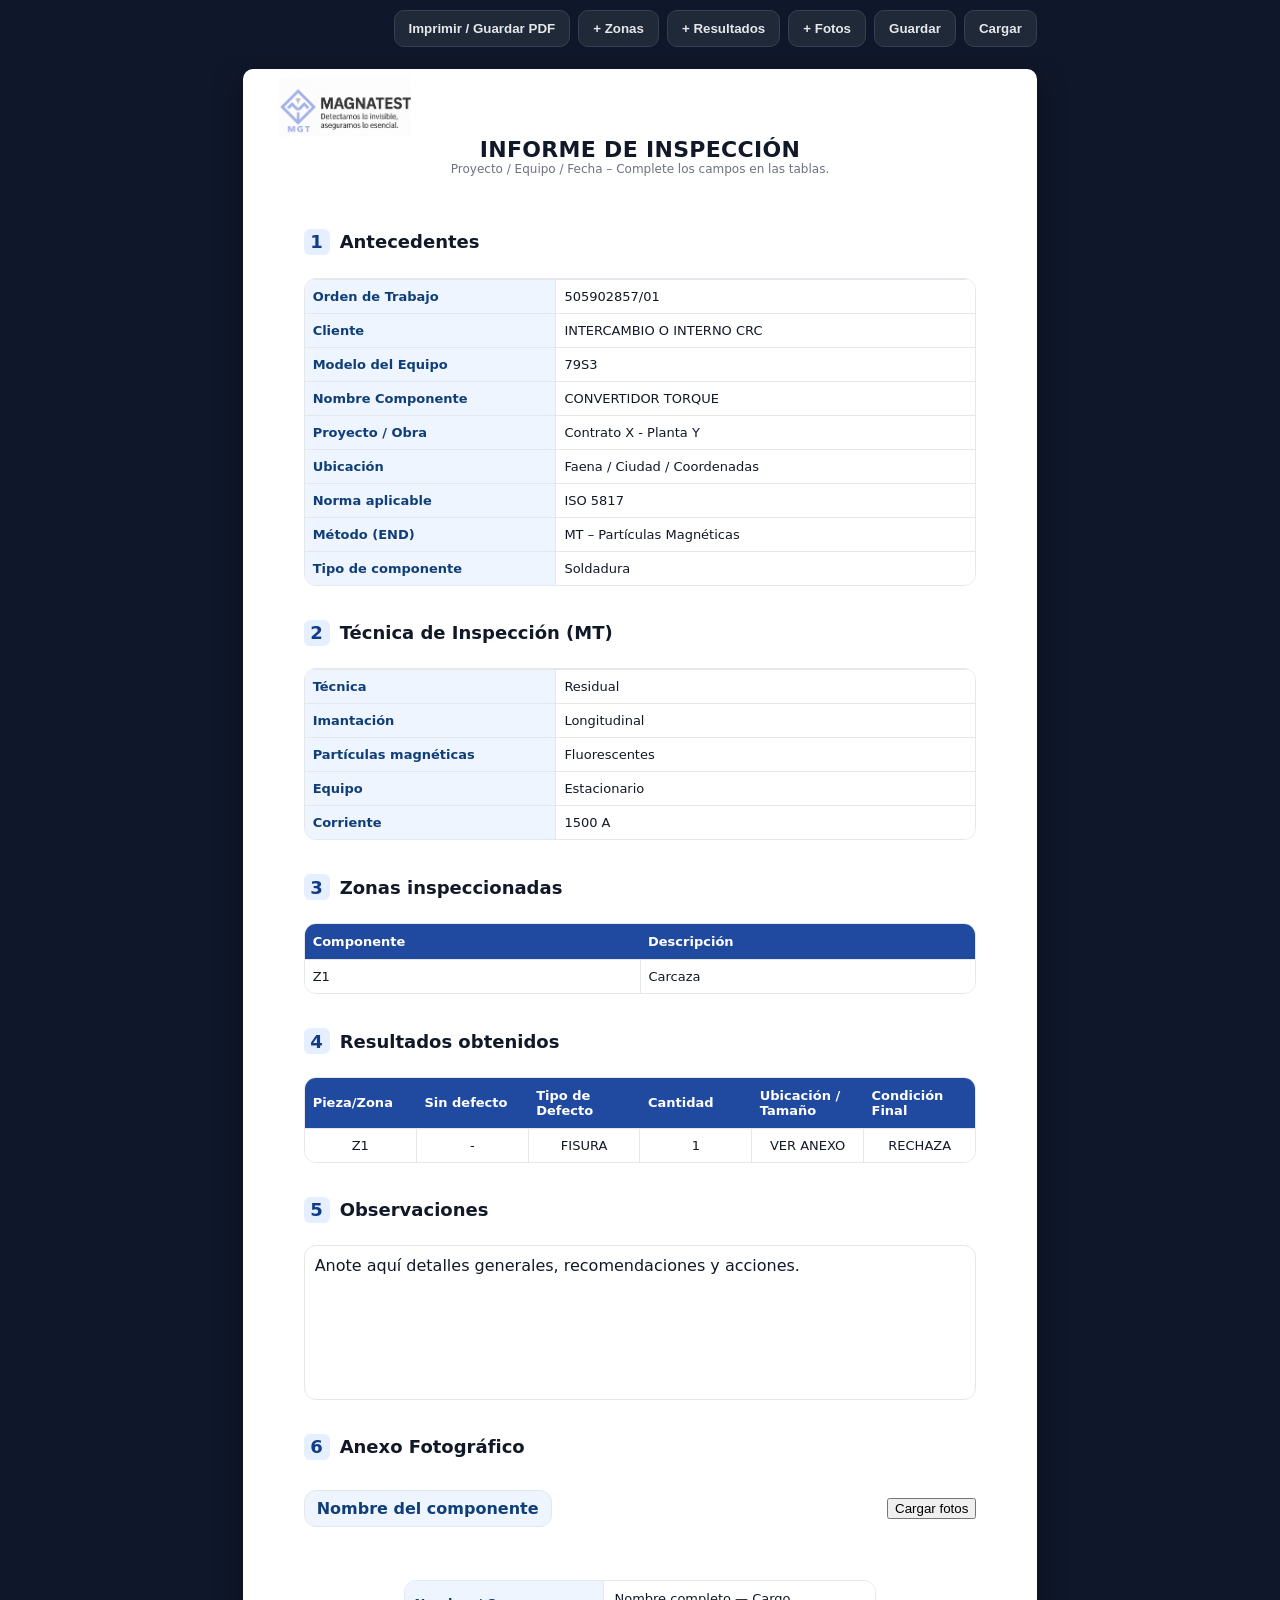
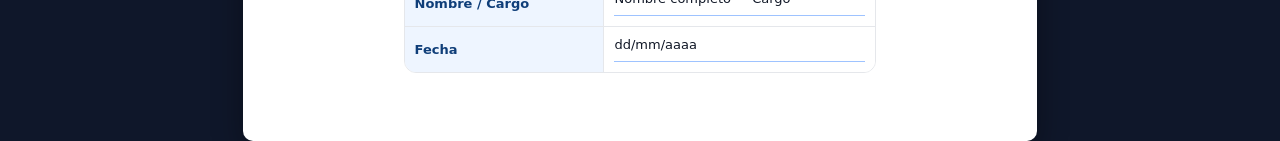
==== magnatest_informe_esquinado/index.html @ 353a2c6d "Add files via upload" ====
<!DOCTYPE html>
<html lang="es">
<head>
  <meta charset="utf-8" />
  <meta name="viewport" content="width=device-width, initial-scale=1, viewport-fit=cover" />
  <title>Informe de Inspección</title>
  <meta name="theme-color" content="#0b66c3" />
  <link rel="manifest" href="manifest.webmanifest" />
  <style>
    :root{--a4-w:210mm;--a4-h:297mm;--ink:#111827;--border:#e5e7eb;--bg:#ffffff;--head:#204aa0;--soft:#cfe2ff}
    html,body{height:100%}
    body{margin:0;background:#0f172a;color:var(--ink);font-family:ui-sans-serif,system-ui,-apple-system,Segoe UI,Roboto,Helvetica,Arial}
    .toolbar{position:sticky;top:0;z-index:10;max-width:var(--a4-w);margin:0 auto;padding:10px 8px;display:flex;gap:8px;flex-wrap:wrap;justify-content:flex-end;background:#0f172a}
    .btn{border:1px solid #334155;background:#1f2937;color:#e5e7eb;padding:10px 14px;border-radius:10px;cursor:pointer;font-weight:700}
    input[type="file"]{display:none!important}

    .sheet{counter-reset:sec;width:var(--a4-w);min-height:var(--a4-h);margin:12px auto 24px;background:var(--bg);box-shadow:0 10px 30px rgba(0,0,0,.35);border-radius:10px;padding:18mm 16mm;box-sizing:border-box;position:relative}
    .logo-wrap{position:absolute;top:6mm;left:10mm}
    .logo{width:34mm}
    #sec-antecedentes{margin-top:14mm}

    .header{text-align:center;margin:0 auto 10mm}
    .h-title{font-size:22px;font-weight:800;letter-spacing:.3px;text-transform:uppercase}
    .h-sub{color:#6b7280;font-size:12px}

    .section{margin-bottom:9mm;break-inside:avoid;counter-increment:sec}
    .section h2{display:flex;align-items:center;gap:10px;font-size:18px;margin:0 0 6mm 0;break-after:avoid}
    .num{display:inline-grid;place-items:center;width:26px;height:26px;border-radius:6px;background:#e6efff;color:#113c88;font-weight:800}
    .num::after{content:counter(sec)}

    .table-wrap{border:1px solid var(--border);border-radius:12px;overflow:hidden}
    table{width:100%;border-collapse:collapse;table-layout:fixed;font-size:13px}
    thead th{background:var(--head);color:#fff;text-align:left;padding:10px 8px;font-weight:700}
    tbody td{border-top:1px solid var(--border);border-right:1px solid var(--border);padding:9px 8px;vertical-align:top;background:#fff}
    tbody td:last-child{border-right:none}
    [contenteditable="true"]{outline:none}
    [contenteditable="true"]:focus{box-shadow:inset 0 0 0 2px #d6e7fb;background:#f8fbff}

    /* Centro de texto SOLO sección resultados */
    #tabla-resultados tbody td{ text-align:center; }
    #tabla-resultados tbody td:first-child{ text-align:center; } /* si prefieres izq, cambia a left */

    /* Anexo: título formal y galería 2 columnas con borde tenue */
    .group{margin:8mm 0 10mm}
    .group-head{display:flex;align-items:center;justify-content:space-between;gap:8px;margin-bottom:8px}
    .group-name{display:inline-block;padding:8px 12px;border:1px solid var(--border);border-radius:12px;background:#eef5ff;color:#0f3e79;font-weight:700;min-width:46mm;max-width:100mm}
    .gallery{--cols:2;--gap:10px;display:grid;grid-template-columns:repeat(var(--cols),1fr);gap:var(--gap)}
    .photo{position:relative;border:2px solid var(--soft);border-radius:12px;overflow:hidden;background:#fff;break-inside:avoid;page-break-inside:avoid;cursor:grab;box-shadow:0 0 0 4px #f6f9ff inset}
    .photo:active{cursor:grabbing}
    .photo::before{content:"";display:block;aspect-ratio:4/3;}
    .photo>img{position:absolute;inset:0;width:100%;height:100%;object-fit:cover}
    .drag-over{outline:3px dashed #2563eb; outline-offset:-6px}

    /* Firma */
    .sig-table { width: 70%; margin: 12mm auto 0; border:1px solid var(--border); border-radius:12px; overflow:hidden; }
    .sig-table table { width:100%; border-collapse:collapse; table-layout:fixed; }
    .sig-table td { border-top:1px solid var(--border); padding:10px; font-size:13px; vertical-align:middle; }
    .sig-table tr:first-child td { border-top:none; }
    .sig-label { width:38%; background:#eef5ff; font-weight:700; color:#0f3e79; }
    .sig-fill { background:#fff; }
    .sig-underline { border-bottom:1.5px solid #9ec3ff; height:24px; }

    /* Observaciones simple */
    .notes-simple{border:1px solid var(--border);border-radius:12px;min-height:35mm;padding:10px;background:#fff}

    @page{size:A4;margin:12mm 10mm}
    @media print{
      .toolbar,.controls{display:none!important}
      body{background:#fff}
      .sheet{margin:0;box-shadow:none;border-radius:0;padding:0}
      #sec-fotos .group + .group{break-before:page}
      .photo{border:2px solid var(--soft);box-shadow:0 0 0 4px #f6f9ff inset} /* mantener borde tenue también en PDF */
    }
  
/* === Precise logo placement for PRINT === */
:root{
  --pm-top: 8mm;
  --pm-left: 10mm;
  --logo-nudge-x: -2mm;
  --logo-nudge-y: -2mm;
}
@media print {
  @page {
    margin: var(--pm-top) 10mm 12mm var(--pm-left);
  }
  .report-header, header, .title-wrap { padding-top: 0 !important; margin-top: 0 !important; }
  .brand{position:absolute !important; top:14px !important; left:20px !important; z-index:1000;}
  .brand img{ display:block !important; max-height: 28mm !important; height:auto !important; width:auto !important; }
}

</style>

<!-- mgt v35 css -->
<style>
/* Header/brand forced top-left */
header, .header, .page-header { position: relative; }
.brand, .app-brand, .brand-logo, .logo, .mgt-brand { position: absolute !important; top: 4px !important; left: 18px !important; z-index: 10; }
.brand img, .app-brand img, .brand-logo img, .logo img, .mgt-brand img { height: 60px !important; width: auto !important; display:block; }


@media print {
  .sig-table{ page-break-before: always; break-inside: avoid; margin-top: 8mm; }
}


/* === Logo bien esquinado en pantalla e impresión === */
:root{ --page-margin: 10mm; --logo-nudge-y: -1mm; --logo-nudge-x: -1mm; }
@media print {
  @page { margin: var(--page-margin); }
  .report-header, header, .title-wrap{ padding-top:0 !important; margin-top:0 !important; }
  .brand{position:absolute !important; top:14px !important; left:20px !important; z-index:1000;}
}

/* Center report title block */
.report-title, h1.report-title, .title-main { text-align: center; margin: 0; padding-top: 6px; }

/* Photo tiles: add light border + delete button */
.mgt-photo, .mgt-photo-card, .photo, .photo-card, .gallery-item, .evidence-photo, .evidence .item, figure.photo {
  position: relative; border-radius: 14px; overflow: hidden; outline: 1.5px solid rgba(60,110,200,.25);
}
.mgt-remove { position:absolute; top:8px; right:8px; border:1px solid #cfe0ff; background:#fff; color:#1f3a93;
  font-size: .8rem; line-height:1; padding:4px 8px; border-radius:10px; cursor:pointer; box-shadow:0 2px 6px rgba(0,0,0,.08);
}
.mgt-remove:hover{ background:#eef3ff; }

@media print{
  .mgt-remove{ display:none !important; }
  .brand, .app-brand, .brand-logo, .logo, .mgt-brand { top: 0 !important; left: 0 !important; }
  .report-title, h1.report-title, .title-main { padding-top: 0; }
}

/* === Precise logo placement for PRINT === */
:root{
  --pm-top: 8mm;
  --pm-left: 10mm;
  --logo-nudge-x: -2mm;
  --logo-nudge-y: -2mm;
}
@media print {
  @page {
    margin: var(--pm-top) 10mm 12mm var(--pm-left);
  }
  .report-header, header, .title-wrap { padding-top: 0 !important; margin-top: 0 !important; }
  .brand{position:absolute !important; top:14px !important; left:20px !important; z-index:1000;}
  .brand img{ display:block !important; max-height: 28mm !important; height:auto !important; width:auto !important; }
}

</style>

<link rel="apple-touch-icon" href="./icons/apple-touch-icon.png">

<style id="mgt-fixes-final">
/* === MGT Fixes v1: logo bien esquinado en PDF y limpieza de impresión === */
:root{ --mgt-page-margin: 10mm; --mgt-logo-size: 28mm; }
@media print {
  @page { size: A4; margin: var(--mgt-page-margin); }
  body{ background:#fff !important; }
  .toolbar{ display:none !important; }
  .sheet{ margin:0 !important; padding:0 !important; box-shadow:none !important; border-radius:0 !important; }
  /* Ancla el logo exactamente en la esquina superior izquierda del área imprimible */
  .logo-wrap{ position: fixed !important; top: var(--mgt-page-margin) !important; left: var(--mgt-page-margin) !important; z-index: 9999 !important; }
  .logo-wrap .logo{ height: var(--mgt-logo-size) !important; width: auto !important; display:block !important; }
  header.header{ margin-top: 0 !important; padding-top: 0 !important; }
}
</style>

</head>
<body>
  <div class="toolbar">
    <button class="btn" onclick="window.print()">Imprimir / Guardar PDF</button>
    <button class="btn" id="btnAddZonas">+ Zonas</button>
    <button class="btn" id="btnAddResultados">+ Resultados</button>
    <button class="btn" id="btnAddFotos">+ Fotos</button>
    <button class="btn" id="btnSave">Guardar</button>
    <button class="btn" id="btnLoad">Cargar</button>
    <input type="file" id="fileLoader" accept="application/json" />
  </div>

  <div class="sheet" id="sheet">
    <div class="logo-wrap brand"><img class="logo" src="icons/logo-magnatest.png" alt="MAGNATEST" /></div>
    <header class="header">
      <div class="h-title">INFORME DE INSPECCIÓN</div>
      <div class="h-sub">Proyecto / Equipo / Fecha – Complete los campos en las tablas.</div>
    </header>

    <!-- 1 -->
    <section class="section" id="sec-antecedentes">
      <h2><span class="num"></span> Antecedentes</h2>
      <div class="table-wrap">
        <table><tbody>
          <tr><td style="width:35%;background:#eef5ff;font-weight:700;color:#0f3e79;">Orden de Trabajo</td><td contenteditable="true">505902857/01</td></tr>
          <tr><td style="width:35%;background:#eef5ff;font-weight:700;color:#0f3e79;">Cliente</td><td contenteditable="true">INTERCAMBIO O INTERNO CRC</td></tr>
          <tr><td style="width:35%;background:#eef5ff;font-weight:700;color:#0f3e79;">Modelo del Equipo</td><td contenteditable="true">79S3</td></tr>
          <tr><td style="width:35%;background:#eef5ff;font-weight:700;color:#0f3e79;">Nombre Componente</td><td contenteditable="true">CONVERTIDOR TORQUE</td></tr>
          <tr><td style="width:35%;background:#eef5ff;font-weight:700;color:#0f3e79;">Proyecto / Obra</td><td contenteditable="true">Contrato X - Planta Y</td></tr>
          <tr><td style="width:35%;background:#eef5ff;font-weight:700;color:#0f3e79;">Ubicación</td><td contenteditable="true">Faena / Ciudad / Coordenadas</td></tr>
          <tr><td style="width:35%;background:#eef5ff;font-weight:700;color:#0f3e79;">Norma aplicable</td><td contenteditable="true">ISO 5817</td></tr>
          <tr><td style="width:35%;background:#eef5ff;font-weight:700;color:#0f3e79;">Método (END)</td><td contenteditable="true">MT – Partículas Magnéticas</td></tr>
          <tr><td style="width:35%;background:#eef5ff;font-weight:700;color:#0f3e79;">Tipo de componente</td><td contenteditable="true">Soldadura</td></tr>
        </tbody></table>
      </div>
    </section>

    <!-- 2 -->
    <section class="section" id="sec-tecnica">
      <h2><span class="num"></span> Técnica de Inspección (MT)</h2>
      <div class="table-wrap"><table><tbody>
        <tr><td style="width:35%;background:#eef5ff;font-weight:700;color:#0f3e79;">Técnica</td><td contenteditable="true">Residual</td></tr>
        <tr><td style="width:35%;background:#eef5ff;font-weight:700;color:#0f3e79;">Imantación</td><td contenteditable="true">Longitudinal</td></tr>
        <tr><td style="width:35%;background:#eef5ff;font-weight:700;color:#0f3e79;">Partículas magnéticas</td><td contenteditable="true">Fluorescentes</td></tr>
        <tr><td style="width:35%;background:#eef5ff;font-weight:700;color:#0f3e79;">Equipo</td><td contenteditable="true">Estacionario</td></tr>
        <tr><td style="width:35%;background:#eef5ff;font-weight:700;color:#0f3e79;">Corriente</td><td contenteditable="true">1500 A</td></tr>
      </tbody></table></div>
    </section>

    <!-- 3 -->
    <section class="section" id="sec-zonas">
      <h2><span class="num"></span> Zonas inspeccionadas</h2>
      <div class="table-wrap"><table id="tabla-zonas">
        <thead><tr><th>Componente</th><th>Descripción</th></tr></thead>
        <tbody><tr><td contenteditable="true">Z1</td><td contenteditable="true">Carcaza</td></tr></tbody>
      </table></div>
    </section>

    <!-- 4 -->
    <section class="section" id="sec-resultados">
      <h2><span class="num"></span> Resultados obtenidos</h2>
      <div class="table-wrap"><table id="tabla-resultados">
        <thead><tr>
          <th>Pieza/Zona</th><th>Sin defecto</th><th>Tipo de Defecto</th>
          <th>Cantidad</th><th>Ubicación / Tamaño</th><th>Condición Final</th>
        </tr></thead>
        <tbody>
          <tr>
            <td contenteditable="true">Z1</td><td contenteditable="true">-</td>
            <td contenteditable="true">FISURA</td><td contenteditable="true">1</td>
            <td contenteditable="true">VER ANEXO</td><td contenteditable="true">RECHAZA</td>
          </tr>
        </tbody></table></div>
    </section>

    <!-- 5 -->
    <section class="section" id="sec-observaciones">
      <h2><span class="num"></span> Observaciones</h2>
      <div class="notes-simple" contenteditable="true">Anote aquí detalles generales, recomendaciones y acciones.</div>
    </section>

    <!-- 6 -->
    <section class="section" id="sec-fotos">
      <h2><span class="num"></span> Anexo Fotográfico</h2>
      <div id="foto-groups"></div>
    </section>

    <!-- Firma final -->
    <div class="sig-table">
      <table>
        <tr><td class="sig-label">Nombre / Cargo</td><td class="sig-fill"><div contenteditable="true" class="sig-underline">Nombre completo — Cargo</div></td></tr>
        <tr><td class="sig-label">Fecha</td><td class="sig-fill"><div contenteditable="true" class="sig-underline">dd/mm/aaaa</div></td></tr>
      </table>
    </div>
  </div>

  <template id="tpl-foto-group">
    <div class="group">
      <div class="group-head">
        <div class="group-name" contenteditable="true">Nombre del componente</div>
        <div class="controls">
          <button type="button" class="btnPick">Cargar fotos</button>
          <input class="picker" type="file" accept="image/*" multiple capture="environment" />
        </div>
      </div>
      <div class="gallery" style="--cols:2"></div>
    </div>
  </template>

  <script>
    // Fotos (drag & drop para ordenar)
    const groupsWrap=document.getElementById('foto-groups');
    const tplGroup=document.getElementById('tpl-foto-group');

    function enableDnD(card){
      card.setAttribute('draggable','true');
      card.addEventListener('dragstart', (e)=>{
        e.dataTransfer.setData('text/plain','drag');
        card.classList.add('dragging');
      });
      card.addEventListener('dragend', ()=> card.classList.remove('dragging'));
    }
    function bindGallery(gallery){
      let overCard=null;
      gallery.addEventListener('dragover', (e)=>{
        e.preventDefault();
        const dragging = gallery.querySelector('.dragging');
        const cards = [...gallery.querySelectorAll('.photo:not(.dragging)')];
        let nearest=null, minDist=1e9;
        cards.forEach(c=>{
          const r=c.getBoundingClientRect();
          const cx=r.left+r.width/2, cy=r.top+r.height/2;
          const d=(e.clientX-cx)**2 + (e.clientY-cy)**2;
          if(d<minDist){minDist=d; nearest=c;}
        });
        cards.forEach(c=>c.classList.remove('drag-over'));
        if(nearest){ nearest.classList.add('drag-over'); overCard=nearest; }
      });
      gallery.addEventListener('dragleave', ()=>{
        gallery.querySelectorAll('.drag-over').forEach(c=>c.classList.remove('drag-over'));
      });
      gallery.addEventListener('drop', (e)=>{
        e.preventDefault();
        const dragging = gallery.querySelector('.dragging');
        if(!dragging) return;
        if(overCard){
          gallery.insertBefore(dragging, overCard);
          overCard.classList.remove('drag-over');
          overCard=null;
        } else {
          gallery.appendChild(dragging);
        }
      });
    }

    function bindGroup(group){
      const gallery=group.querySelector('.gallery');
      bindGallery(gallery);
      const picker=group.querySelector('.picker');
      group.querySelector('.btnPick').addEventListener('click',()=>picker.click());
      const onFiles=(files)=>{
        Array.from(files).forEach(file=>{
          const r=new FileReader();
          r.onload=e=>{
            const card=document.createElement('div'); card.className='photo';
            const img=document.createElement('img'); img.alt='foto'; img.src=e.target.result;
            card.appendChild(img); enableDnD(card); gallery.appendChild(card);
          };
          r.readAsDataURL(file);
        });
      };
      picker.addEventListener('change',(ev)=>{ onFiles(ev.target.files); ev.target.value=''; });
    }
    function addFotoGroup(){ const g=tplGroup.content.firstElementChild.cloneNode(true); groupsWrap.appendChild(g); bindGroup(g); }
    addFotoGroup();
    document.getElementById('btnAddFotos').addEventListener('click', addFotoGroup);

    // +Zonas y +Resultados
    function addZonaRow(){
      const tbody=document.querySelector('#tabla-zonas tbody');
      const tr=document.createElement('tr');
      tr.innerHTML='<td contenteditable="true"></td><td contenteditable="true"></td>';
      tbody.appendChild(tr);
    }
    function addResultadoRow(){
      const tbody=document.querySelector('#tabla-resultados tbody');
      const tr=document.createElement('tr');
      tr.innerHTML='<td contenteditable="true"></td><td contenteditable="true"></td><td contenteditable="true"></td><td contenteditable="true"></td><td contenteditable="true"></td><td contenteditable="true"></td>';
      tbody.appendChild(tr);
    }
    document.getElementById('btnAddZonas').addEventListener('click', addZonaRow);
    document.getElementById('btnAddResultados').addEventListener('click', addResultadoRow);

    // Guardar / Cargar
    const sheet=document.getElementById('sheet');
    const btnSave=document.getElementById('btnSave'), btnLoad=document.getElementById('btnLoad'), fileLoader=document.getElementById('fileLoader');
    function getState(){ return {version:'sections-final-v31', saved_at:new Date().toISOString(), html:sheet.innerHTML}; }
    function download(name,text){ const blob=new Blob([text],{type:'application/json'}); const url=URL.createObjectURL(blob); const a=document.createElement('a'); a.href=url; a.download=name; a.click(); URL.revokeObjectURL(url); }
    function saveToFile(){ const s=getState(); const stamp=new Date().toISOString().replace(/[:.]/g,'-').slice(0,19); download('informe_magnatest_'+stamp+'.mgt.json', JSON.stringify(s)); }
    function restoreState(s){ if(!s||!s.html) return; sheet.innerHTML=s.html;
      // rebind galleries for drag & drop
      sheet.querySelectorAll('#sec-fotos .gallery').forEach(bindGallery);
      sheet.querySelectorAll('#sec-fotos .photo').forEach(enableDnD);
      // re-enlazar botones
      document.getElementById('btnAddFotos').addEventListener('click', addFotoGroup);
      document.getElementById('btnAddZonas').addEventListener('click', addZonaRow);
      document.getElementById('btnAddResultados').addEventListener('click', addResultadoRow);
    }
    btnSave.addEventListener('click',saveToFile);
    btnLoad.addEventListener('click',()=>fileLoader.click());
    fileLoader.addEventListener('change',(ev)=>{ const f=ev.target.files[0]; if(!f) return;
      const r=new FileReader(); r.onload=e=>{ try{ restoreState(JSON.parse(e.target.result)); }catch(err){ alert('Archivo inválido'); } };
      r.readAsText(f); ev.target.value=''; });
  </script>

<!-- mgt v35 js -->
<script>
(function(){
  function qualifyPhotoCard(node){
    if (!node) return null;
    // base element to decorate is the first ancestor that holds the img
    var card = node.closest('.mgt-photo, .mgt-photo-card, .photo-card, .photo, .gallery-item, .evidence-photo, .evidence .item, figure');
    if (!card) card = node.parentElement;
    if (!card) return null;
    card.classList.add('mgt-photo-card');
    if (!card.querySelector('.mgt-remove')){
      var b = document.createElement('button');
      b.className = 'mgt-remove'; b.textContent = '🗑';
      b.title = 'Eliminar';
      card.appendChild(b);
    }
    return card;
  }
  function decorateAll(){
    document.querySelectorAll('img').forEach(function(img){
      // solo evidencias: ignora el logo y otros iconos
      var src = img.getAttribute('src')||'';
      if (/logo|icon|magnatest|mgt/i.test(src)) return;
      qualifyPhotoCard(img);
    });
  }
  document.addEventListener('click', function(e){
    var btn = e.target.closest('.mgt-remove'); if(!btn) return;
    var card = btn.closest('.mgt-photo-card'); if(!card) return;
    // intenta identificar sección/ID si existen
    var section = card.closest('[data-section-id]'); 
    var img = card.querySelector('img');
    var src = img ? img.currentSrc || img.src : '';
    card.remove();
    try{
      var st = (window.MGT_STATE = JSON.parse(localStorage.getItem('mgt_state')||'{}'));
      // Limpieza aproximada: elimina por src
      if(st.photosBySection){
        Object.keys(st.photosBySection).forEach(function(k){
          st.photosBySection[k] = (st.photosBySection[k]||[]).filter(function(p){
            return (p && p.src) ? p.src !== src : true;
          });
        });
      }
      localStorage.setItem('mgt_state', JSON.stringify(st));
    }catch(err){ console.warn('No se pudo sincronizar la eliminación en storage:', err); }
  });
  // Bootstrap + observar cambios (cuando se agregan fotos nuevas)
  document.addEventListener('DOMContentLoaded', function(){
    decorateAll();
    var mo = new MutationObserver(function(muts){
      muts.forEach(function(m){
        m.addedNodes && m.addedNodes.forEach(function(n){
          if (n.nodeType === 1){
            if (n.matches('img')) qualifyPhotoCard(n);
            n.querySelectorAll && n.querySelectorAll('img').forEach(qualifyPhotoCard);
          }
        });
      });
    });
    mo.observe(document.body, {childList:true, subtree:true});
    window.mgtRefreshPhotoButtons = decorateAll;
  });
})();
</script>


<script>
// PWA: registrar service worker
if ('serviceWorker' in navigator) {
  window.addEventListener('load', function () {
    navigator.serviceWorker.register('sw.js').catch(function(err){ console.warn('SW fail', err); });
  });
}
</script>
</body>
</html>
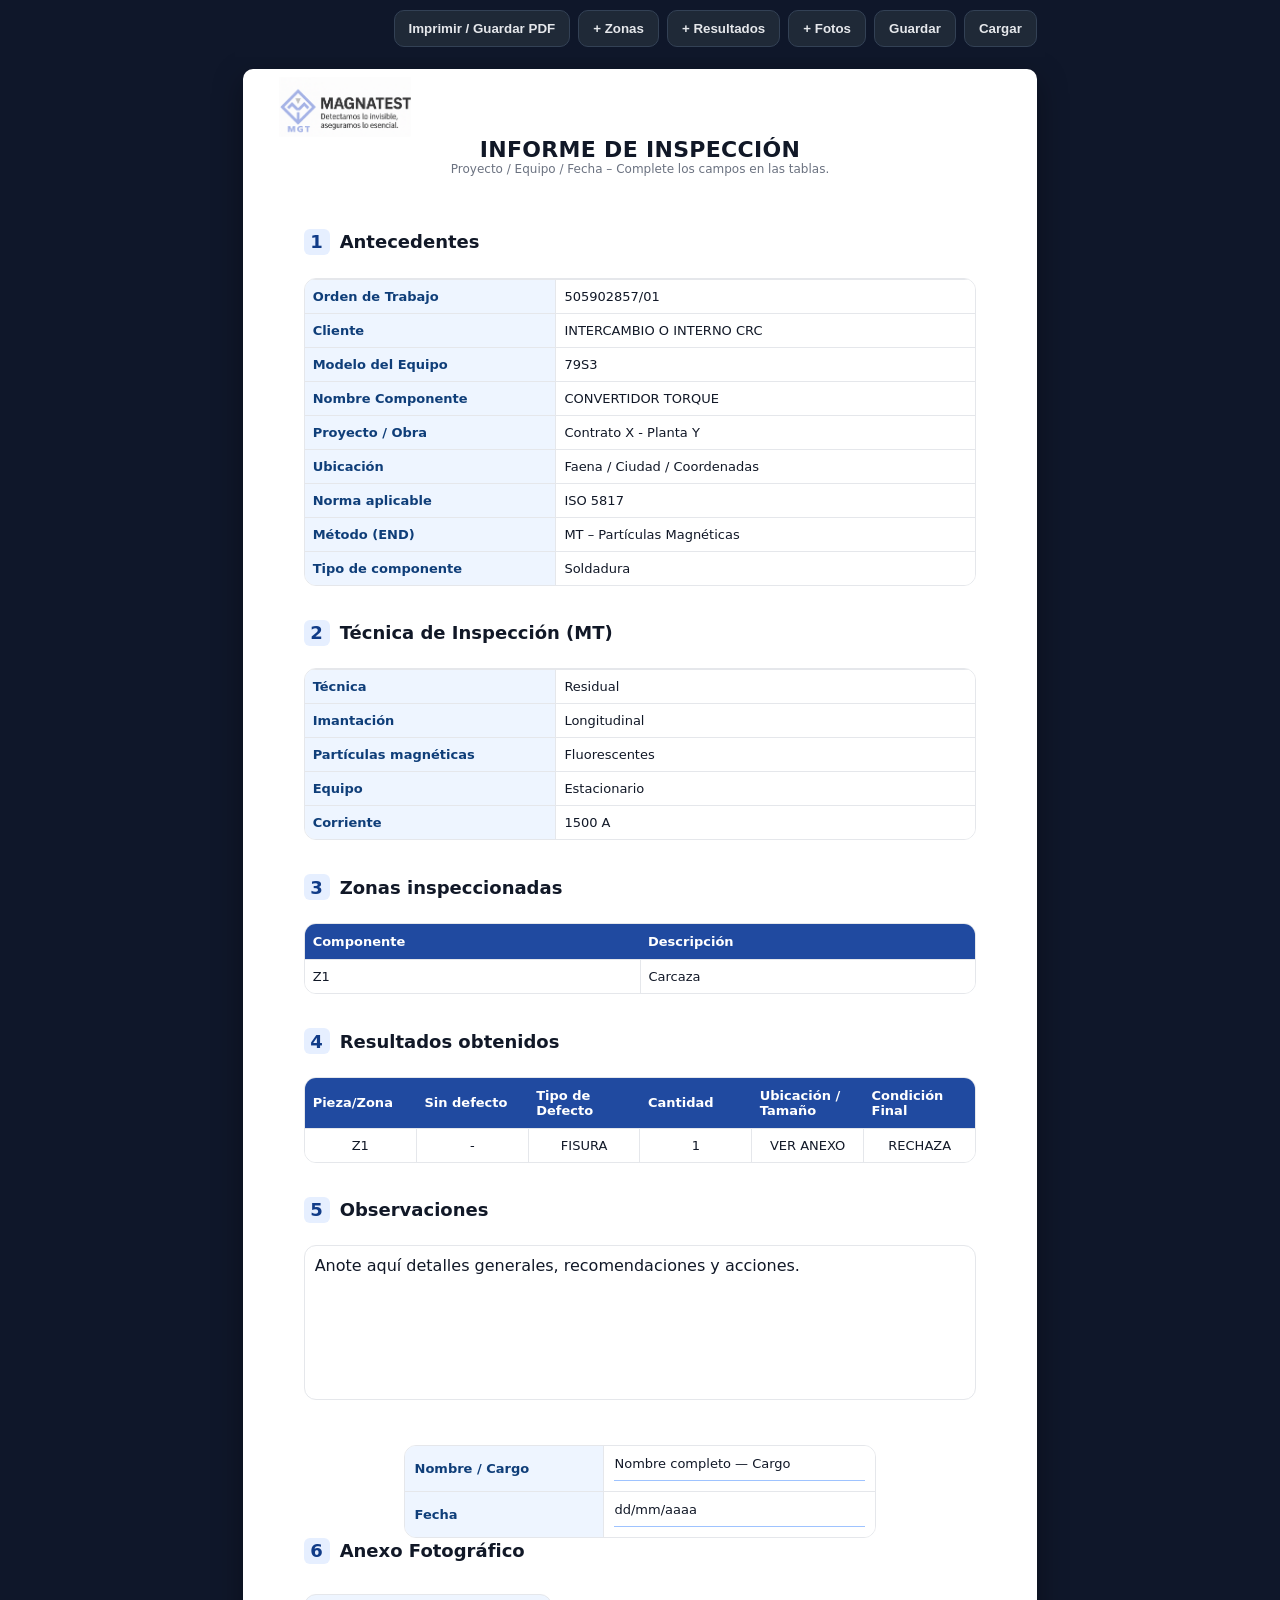
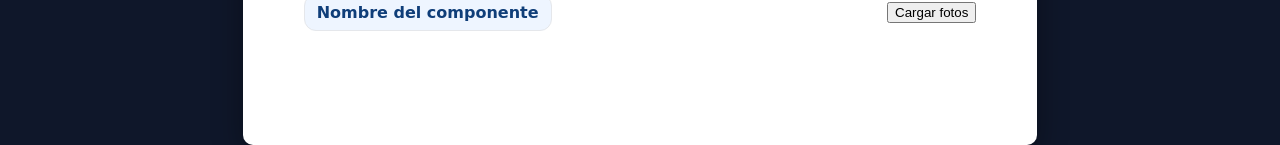
==== commit 06fdf01c: "Add files via upload" ====
--- a/magnatest_informe_esquinado/index.html
+++ b/magnatest_informe_esquinado/index.html
@@ -1,12 +1,13 @@
 <!DOCTYPE html>
+
 <html lang="es">
 <head>
-  <meta charset="utf-8" />
-  <meta name="viewport" content="width=device-width, initial-scale=1, viewport-fit=cover" />
-  <title>Informe de Inspección</title>
-  <meta name="theme-color" content="#0b66c3" />
-  <link rel="manifest" href="manifest.webmanifest" />
-  <style>
+<meta charset="utf-8"/>
+<meta content="width=device-width, initial-scale=1, viewport-fit=cover" name="viewport"/>
+<title>Informe de Inspección</title>
+<meta content="#0b66c3" name="theme-color"/>
+<link href="manifest.webmanifest" rel="manifest"/>
+<style>
     :root{--a4-w:210mm;--a4-h:297mm;--ink:#111827;--border:#e5e7eb;--bg:#ffffff;--head:#204aa0;--soft:#cfe2ff}
     html,body{height:100%}
     body{margin:0;background:#0f172a;color:var(--ink);font-family:ui-sans-serif,system-ui,-apple-system,Segoe UI,Roboto,Helvetica,Arial}
@@ -89,7 +90,6 @@
 }
 
 </style>
-
 <!-- mgt v35 css -->
 <style>
 /* Header/brand forced top-left */
@@ -146,9 +146,7 @@
 }
 
 </style>
-
-<link rel="apple-touch-icon" href="./icons/apple-touch-icon.png">
-
+<link href="./icons/apple-touch-icon.png" rel="apple-touch-icon"/>
 <style id="mgt-fixes-final">
 /* === MGT Fixes v1: logo bien esquinado en PDF y limpieza de impresión === */
 :root{ --mgt-page-margin: 10mm; --mgt-logo-size: 28mm; }
@@ -163,117 +161,106 @@
   header.header{ margin-top: 0 !important; padding-top: 0 !important; }
 }
 </style>
-
 </head>
 <body>
-  <div class="toolbar">
-    <button class="btn" onclick="window.print()">Imprimir / Guardar PDF</button>
-    <button class="btn" id="btnAddZonas">+ Zonas</button>
-    <button class="btn" id="btnAddResultados">+ Resultados</button>
-    <button class="btn" id="btnAddFotos">+ Fotos</button>
-    <button class="btn" id="btnSave">Guardar</button>
-    <button class="btn" id="btnLoad">Cargar</button>
-    <input type="file" id="fileLoader" accept="application/json" />
-  </div>
-
-  <div class="sheet" id="sheet">
-    <div class="logo-wrap brand"><img class="logo" src="icons/logo-magnatest.png" alt="MAGNATEST" /></div>
-    <header class="header">
-      <div class="h-title">INFORME DE INSPECCIÓN</div>
-      <div class="h-sub">Proyecto / Equipo / Fecha – Complete los campos en las tablas.</div>
-    </header>
-
-    <!-- 1 -->
-    <section class="section" id="sec-antecedentes">
-      <h2><span class="num"></span> Antecedentes</h2>
-      <div class="table-wrap">
-        <table><tbody>
-          <tr><td style="width:35%;background:#eef5ff;font-weight:700;color:#0f3e79;">Orden de Trabajo</td><td contenteditable="true">505902857/01</td></tr>
-          <tr><td style="width:35%;background:#eef5ff;font-weight:700;color:#0f3e79;">Cliente</td><td contenteditable="true">INTERCAMBIO O INTERNO CRC</td></tr>
-          <tr><td style="width:35%;background:#eef5ff;font-weight:700;color:#0f3e79;">Modelo del Equipo</td><td contenteditable="true">79S3</td></tr>
-          <tr><td style="width:35%;background:#eef5ff;font-weight:700;color:#0f3e79;">Nombre Componente</td><td contenteditable="true">CONVERTIDOR TORQUE</td></tr>
-          <tr><td style="width:35%;background:#eef5ff;font-weight:700;color:#0f3e79;">Proyecto / Obra</td><td contenteditable="true">Contrato X - Planta Y</td></tr>
-          <tr><td style="width:35%;background:#eef5ff;font-weight:700;color:#0f3e79;">Ubicación</td><td contenteditable="true">Faena / Ciudad / Coordenadas</td></tr>
-          <tr><td style="width:35%;background:#eef5ff;font-weight:700;color:#0f3e79;">Norma aplicable</td><td contenteditable="true">ISO 5817</td></tr>
-          <tr><td style="width:35%;background:#eef5ff;font-weight:700;color:#0f3e79;">Método (END)</td><td contenteditable="true">MT – Partículas Magnéticas</td></tr>
-          <tr><td style="width:35%;background:#eef5ff;font-weight:700;color:#0f3e79;">Tipo de componente</td><td contenteditable="true">Soldadura</td></tr>
-        </tbody></table>
-      </div>
-    </section>
-
-    <!-- 2 -->
-    <section class="section" id="sec-tecnica">
-      <h2><span class="num"></span> Técnica de Inspección (MT)</h2>
-      <div class="table-wrap"><table><tbody>
-        <tr><td style="width:35%;background:#eef5ff;font-weight:700;color:#0f3e79;">Técnica</td><td contenteditable="true">Residual</td></tr>
-        <tr><td style="width:35%;background:#eef5ff;font-weight:700;color:#0f3e79;">Imantación</td><td contenteditable="true">Longitudinal</td></tr>
-        <tr><td style="width:35%;background:#eef5ff;font-weight:700;color:#0f3e79;">Partículas magnéticas</td><td contenteditable="true">Fluorescentes</td></tr>
-        <tr><td style="width:35%;background:#eef5ff;font-weight:700;color:#0f3e79;">Equipo</td><td contenteditable="true">Estacionario</td></tr>
-        <tr><td style="width:35%;background:#eef5ff;font-weight:700;color:#0f3e79;">Corriente</td><td contenteditable="true">1500 A</td></tr>
-      </tbody></table></div>
-    </section>
-
-    <!-- 3 -->
-    <section class="section" id="sec-zonas">
-      <h2><span class="num"></span> Zonas inspeccionadas</h2>
-      <div class="table-wrap"><table id="tabla-zonas">
-        <thead><tr><th>Componente</th><th>Descripción</th></tr></thead>
-        <tbody><tr><td contenteditable="true">Z1</td><td contenteditable="true">Carcaza</td></tr></tbody>
-      </table></div>
-    </section>
-
-    <!-- 4 -->
-    <section class="section" id="sec-resultados">
-      <h2><span class="num"></span> Resultados obtenidos</h2>
-      <div class="table-wrap"><table id="tabla-resultados">
-        <thead><tr>
-          <th>Pieza/Zona</th><th>Sin defecto</th><th>Tipo de Defecto</th>
-          <th>Cantidad</th><th>Ubicación / Tamaño</th><th>Condición Final</th>
-        </tr></thead>
-        <tbody>
-          <tr>
-            <td contenteditable="true">Z1</td><td contenteditable="true">-</td>
-            <td contenteditable="true">FISURA</td><td contenteditable="true">1</td>
-            <td contenteditable="true">VER ANEXO</td><td contenteditable="true">RECHAZA</td>
-          </tr>
-        </tbody></table></div>
-    </section>
-
-    <!-- 5 -->
-    <section class="section" id="sec-observaciones">
-      <h2><span class="num"></span> Observaciones</h2>
-      <div class="notes-simple" contenteditable="true">Anote aquí detalles generales, recomendaciones y acciones.</div>
-    </section>
-
-    <!-- 6 -->
-    <section class="section" id="sec-fotos">
-      <h2><span class="num"></span> Anexo Fotográfico</h2>
-      <div id="foto-groups"></div>
-    </section>
-
-    <!-- Firma final -->
-    <div class="sig-table">
-      <table>
-        <tr><td class="sig-label">Nombre / Cargo</td><td class="sig-fill"><div contenteditable="true" class="sig-underline">Nombre completo — Cargo</div></td></tr>
-        <tr><td class="sig-label">Fecha</td><td class="sig-fill"><div contenteditable="true" class="sig-underline">dd/mm/aaaa</div></td></tr>
-      </table>
-    </div>
-  </div>
-
-  <template id="tpl-foto-group">
-    <div class="group">
-      <div class="group-head">
-        <div class="group-name" contenteditable="true">Nombre del componente</div>
-        <div class="controls">
-          <button type="button" class="btnPick">Cargar fotos</button>
-          <input class="picker" type="file" accept="image/*" multiple capture="environment" />
-        </div>
-      </div>
-      <div class="gallery" style="--cols:2"></div>
-    </div>
-  </template>
-
-  <script>
+<div class="toolbar">
+<button class="btn" onclick="window.print()">Imprimir / Guardar PDF</button>
+<button class="btn" id="btnAddZonas">+ Zonas</button>
+<button class="btn" id="btnAddResultados">+ Resultados</button>
+<button class="btn" id="btnAddFotos">+ Fotos</button>
+<button class="btn" id="btnSave">Guardar</button>
+<button class="btn" id="btnLoad">Cargar</button>
+<input accept="application/json" id="fileLoader" type="file"/>
+</div>
+<div class="sheet" id="sheet">
+<div class="logo-wrap brand"><img alt="MAGNATEST" class="logo" src="icons/logo-magnatest.png"/></div>
+<header class="header">
+<div class="h-title">INFORME DE INSPECCIÓN</div>
+<div class="h-sub">Proyecto / Equipo / Fecha – Complete los campos en las tablas.</div>
+</header>
+<!-- 1 -->
+<section class="section" id="sec-antecedentes">
+<h2><span class="num"></span> Antecedentes</h2>
+<div class="table-wrap">
+<table><tbody>
+<tr><td style="width:35%;background:#eef5ff;font-weight:700;color:#0f3e79;">Orden de Trabajo</td><td contenteditable="true">505902857/01</td></tr>
+<tr><td style="width:35%;background:#eef5ff;font-weight:700;color:#0f3e79;">Cliente</td><td contenteditable="true">INTERCAMBIO O INTERNO CRC</td></tr>
+<tr><td style="width:35%;background:#eef5ff;font-weight:700;color:#0f3e79;">Modelo del Equipo</td><td contenteditable="true">79S3</td></tr>
+<tr><td style="width:35%;background:#eef5ff;font-weight:700;color:#0f3e79;">Nombre Componente</td><td contenteditable="true">CONVERTIDOR TORQUE</td></tr>
+<tr><td style="width:35%;background:#eef5ff;font-weight:700;color:#0f3e79;">Proyecto / Obra</td><td contenteditable="true">Contrato X - Planta Y</td></tr>
+<tr><td style="width:35%;background:#eef5ff;font-weight:700;color:#0f3e79;">Ubicación</td><td contenteditable="true">Faena / Ciudad / Coordenadas</td></tr>
+<tr><td style="width:35%;background:#eef5ff;font-weight:700;color:#0f3e79;">Norma aplicable</td><td contenteditable="true">ISO 5817</td></tr>
+<tr><td style="width:35%;background:#eef5ff;font-weight:700;color:#0f3e79;">Método (END)</td><td contenteditable="true">MT – Partículas Magnéticas</td></tr>
+<tr><td style="width:35%;background:#eef5ff;font-weight:700;color:#0f3e79;">Tipo de componente</td><td contenteditable="true">Soldadura</td></tr>
+</tbody></table>
+</div>
+</section>
+<!-- 2 -->
+<section class="section" id="sec-tecnica">
+<h2><span class="num"></span> Técnica de Inspección (MT)</h2>
+<div class="table-wrap"><table><tbody>
+<tr><td style="width:35%;background:#eef5ff;font-weight:700;color:#0f3e79;">Técnica</td><td contenteditable="true">Residual</td></tr>
+<tr><td style="width:35%;background:#eef5ff;font-weight:700;color:#0f3e79;">Imantación</td><td contenteditable="true">Longitudinal</td></tr>
+<tr><td style="width:35%;background:#eef5ff;font-weight:700;color:#0f3e79;">Partículas magnéticas</td><td contenteditable="true">Fluorescentes</td></tr>
+<tr><td style="width:35%;background:#eef5ff;font-weight:700;color:#0f3e79;">Equipo</td><td contenteditable="true">Estacionario</td></tr>
+<tr><td style="width:35%;background:#eef5ff;font-weight:700;color:#0f3e79;">Corriente</td><td contenteditable="true">1500 A</td></tr>
+</tbody></table></div>
+</section>
+<!-- 3 -->
+<section class="section" id="sec-zonas">
+<h2><span class="num"></span> Zonas inspeccionadas</h2>
+<div class="table-wrap"><table id="tabla-zonas">
+<thead><tr><th>Componente</th><th>Descripción</th></tr></thead>
+<tbody><tr><td contenteditable="true">Z1</td><td contenteditable="true">Carcaza</td></tr></tbody>
+</table></div>
+</section>
+<!-- 4 -->
+<section class="section" id="sec-resultados">
+<h2><span class="num"></span> Resultados obtenidos</h2>
+<div class="table-wrap"><table id="tabla-resultados">
+<thead><tr>
+<th>Pieza/Zona</th><th>Sin defecto</th><th>Tipo de Defecto</th>
+<th>Cantidad</th><th>Ubicación / Tamaño</th><th>Condición Final</th>
+</tr></thead>
+<tbody>
+<tr>
+<td contenteditable="true">Z1</td><td contenteditable="true">-</td>
+<td contenteditable="true">FISURA</td><td contenteditable="true">1</td>
+<td contenteditable="true">VER ANEXO</td><td contenteditable="true">RECHAZA</td>
+</tr>
+</tbody></table></div>
+</section>
+<!-- 5 -->
+<section class="section" id="sec-observaciones">
+<h2><span class="num"></span> Observaciones</h2>
+<div class="notes-simple" contenteditable="true">Anote aquí detalles generales, recomendaciones y acciones.</div>
+</section><div class="sig-table">
+<table>
+<tr><td class="sig-label">Nombre / Cargo</td><td class="sig-fill"><div class="sig-underline" contenteditable="true">Nombre completo — Cargo</div></td></tr>
+<tr><td class="sig-label">Fecha</td><td class="sig-fill"><div class="sig-underline" contenteditable="true">dd/mm/aaaa</div></td></tr>
+</table>
+</div>
+<!-- 6 -->
+<section class="section" id="sec-fotos">
+<h2><span class="num"></span> Anexo Fotográfico</h2>
+<div id="foto-groups"></div>
+</section>
+<!-- Firma final -->
+
+</div>
+<template id="tpl-foto-group">
+<div class="group">
+<div class="group-head">
+<div class="group-name" contenteditable="true">Nombre del componente</div>
+<div class="controls">
+<button class="btnPick" type="button">Cargar fotos</button>
+<input accept="image/*" capture="environment" class="picker" multiple="" type="file"/>
+</div>
+</div>
+<div class="gallery" style="--cols:2"></div>
+</div>
+</template>
+<script>
     // Fotos (drag & drop para ordenar)
     const groupsWrap=document.getElementById('foto-groups');
     const tplGroup=document.getElementById('tpl-foto-group');
@@ -378,7 +365,6 @@
       const r=new FileReader(); r.onload=e=>{ try{ restoreState(JSON.parse(e.target.result)); }catch(err){ alert('Archivo inválido'); } };
       r.readAsText(f); ev.target.value=''; });
   </script>
-
 <!-- mgt v35 js -->
 <script>
 (function(){
@@ -444,8 +430,6 @@
   });
 })();
 </script>
-
-
 <script>
 // PWA: registrar service worker
 if ('serviceWorker' in navigator) {
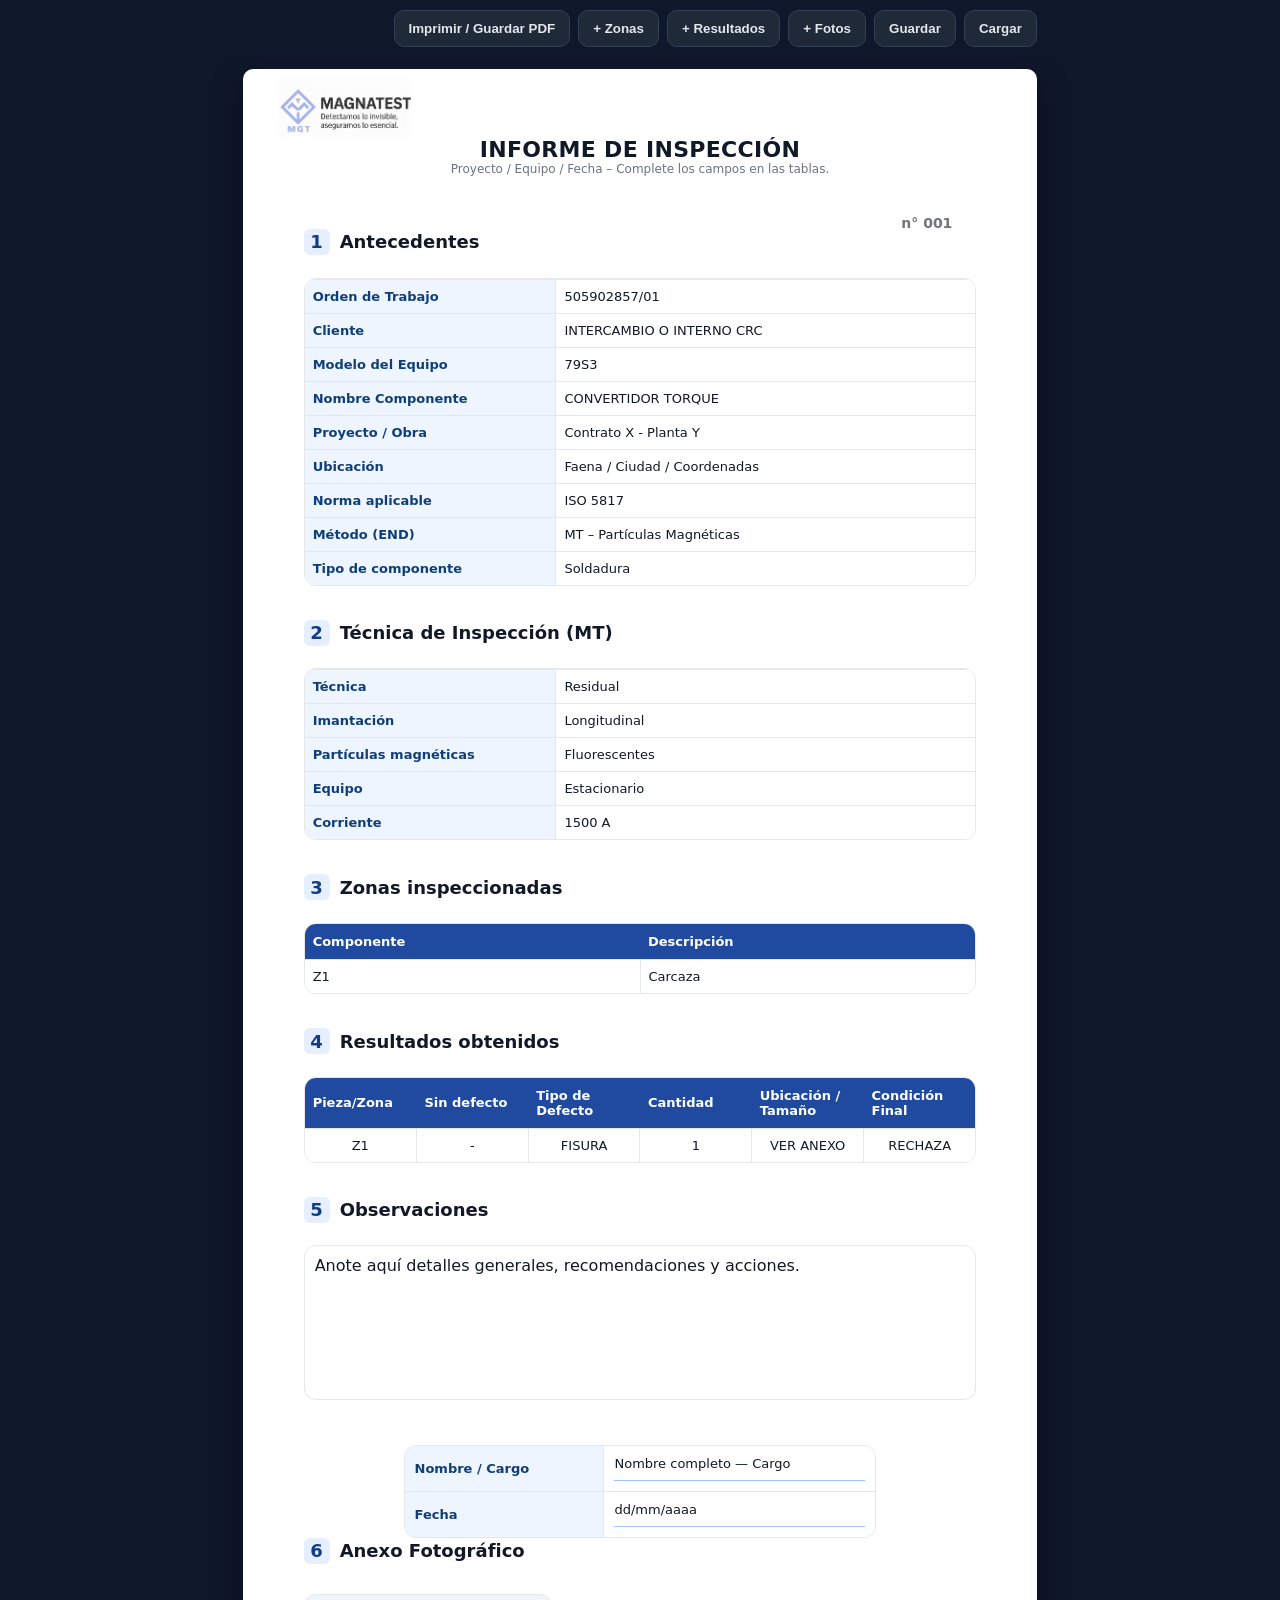
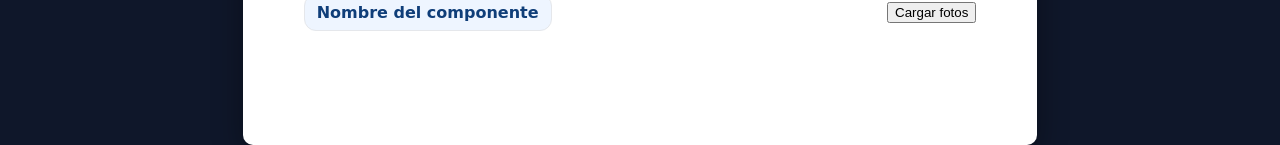
==== commit 5726046d: "Add files via upload" ====
--- a/magnatest_informe_esquinado/index.html
+++ b/magnatest_informe_esquinado/index.html
@@ -89,6 +89,9 @@
   .brand img{ display:block !important; max-height: 28mm !important; height:auto !important; width:auto !important; }
 }
 
+
+#report-no{position:absolute; right:24px; top:78px; font-weight:600; font-size:14px; opacity:.6;}
+@media print{#report-no{position:absolute; right:24px; top:78px;}}
 </style>
 <!-- mgt v35 css -->
 <style>
@@ -174,10 +177,10 @@
 </div>
 <div class="sheet" id="sheet">
 <div class="logo-wrap brand"><img alt="MAGNATEST" class="logo" src="icons/logo-magnatest.png"/></div>
-<header class="header">
+<header class="header" style="position:relative">
 <div class="h-title">INFORME DE INSPECCIÓN</div>
 <div class="h-sub">Proyecto / Equipo / Fecha – Complete los campos en las tablas.</div>
-</header>
+<div id="report-no">n° 001</div></header>
 <!-- 1 -->
 <section class="section" id="sec-antecedentes">
 <h2><span class="num"></span> Antecedentes</h2>
@@ -246,7 +249,6 @@
 <div id="foto-groups"></div>
 </section>
 <!-- Firma final -->
-
 </div>
 <template id="tpl-foto-group">
 <div class="group">
